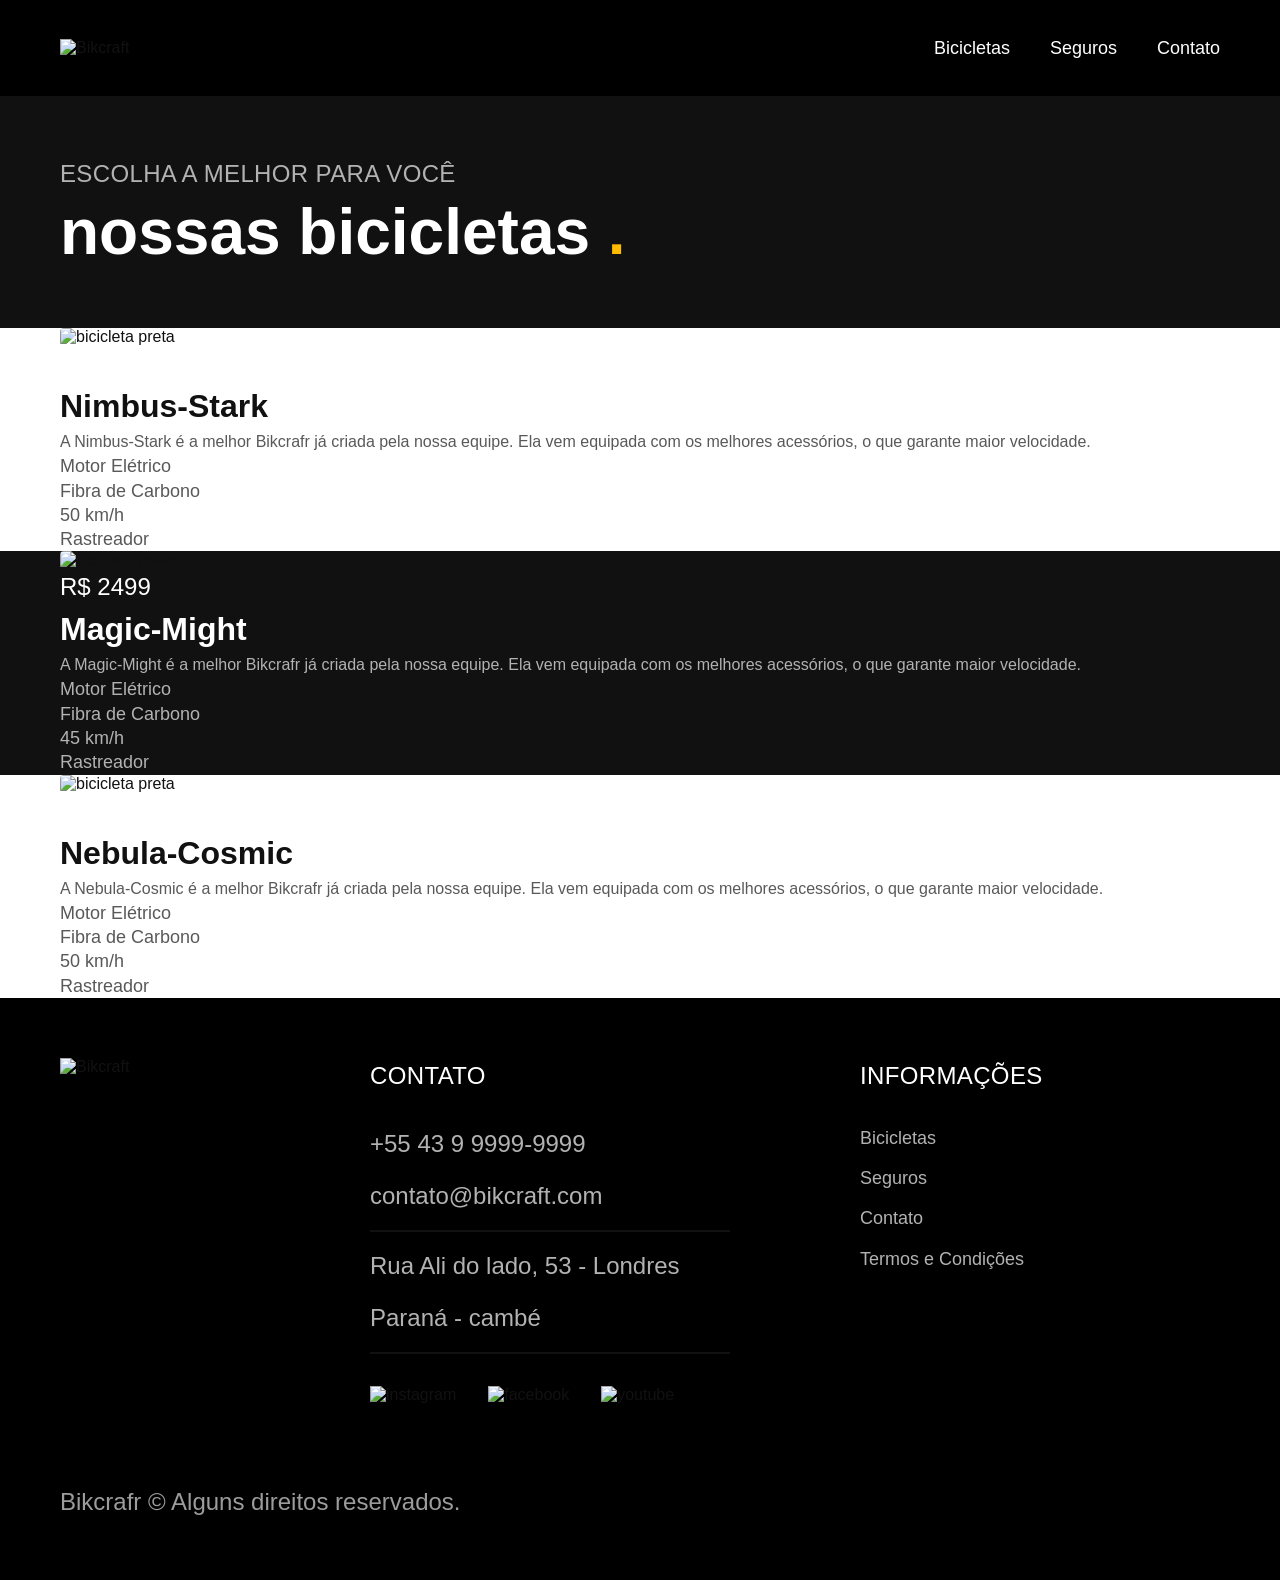
==== bicicletas.html @ 662bf0c3 "Inicio da pagina Bicicletas" ====
<!doctype html>
<html lang="pt-BR">
  <head>
    <meta charset="UTF-8" />
    <meta name="viewport" content="width=device-width, initial-scale=1.0" />
    <title>Bicicletas | Bikcraft</title>
    <meta name="description" content="Termos e Condições" />
    <link rel="stylesheet" href="./css/style.css" />

    <!-- <link rel="preconnect" href="https://fonts.googleapis.com">
    <link rel="preconnect" href="https://fonts.gstatic.com" crossorigin>
    <link href="https://fonts.googleapis.com/css2?family=Poppins:ital,wght@0,100;0,200;0,300;0,400;0,500;0,600;0,700;0,800;0,900;1,100;1,200;1,300;1,400;1,500;1,600;1,700;1,800;1,900&family=Roboto:ital,wght@0,100..900;1,100..900&display=swap" rel="stylesheet"> -->
  </head>
  <body id="bicicletas">
    <header class="header-bg">
      <div class="header container">
        <a href="./">
          <img src="./img/bikcraft.svg" alt="Bikcraft" />
        </a>
        <nav aria-label="primaria">
          <ul class="header-menu font-1-m cor-0">
            <li><a href="./bicicletas.html">Bicicletas</a></li>
            <li><a href="./seguros.html">Seguros</a></li>
            <li><a href="./contato.html">Contato</a></li>
          </ul>
        </nav>
      </div>
    </header>

    <main>
      <div class="titulo-bg">
        <div class="titulo container">
          <p class="font-2-l-b cor-5">Escolha a melhor para você</p>
          <h1 class="font-1-xxl cor-0">
            nossas bicicletas <span class="cor-p1">.</span>
          </h1>
        </div>
      </div>
      <div class="bicicletas-bg">
        <div class="bicicletas container">
          <div class="bicicletas-imagem">
            <img src="./img/bicicletas/nimbus.jpg" alt="bicicleta preta" />
            <span class="font-2-m cor-0">R$ 4999</span>
          </div>
          <div class="bicicletas-conteudo">
            <h2 class="font-1-xl">Nimbus-Stark</h2>
            <p class="font-2-s cor-8">
              A Nimbus-Stark é a melhor Bikcrafr já criada pela nossa equipe.
              Ela vem equipada com os melhores acessórios, o que garante maior
              velocidade.
            </p>
            <ul class="font-1-m cor-8">
              <li>
                <img src="./img/icones/eletrica.svg" alt="" /> Motor Elétrico
              </li>
              <li>
                <img src="./img/icones/carbono.svg" alt="" /> Fibra de Carbono
              </li>
              <li><img src="./img/icones/velocidade.svg" alt="" /> 50 km/h</li>
              <li>
                <img src="./img/icones/rastreador.svg" alt="" /> Rastreador
              </li>
            </ul>
          </div>
        </div>
      </div>

      <div class="bicicletas-bg">
        <div class="bicicletas container">
          <div class="bicicletas-imagem">
            <img src="./img/bicicletas/magic.jpg" alt="bicicleta preta" />
            <span class="font-2-m cor-0">R$ 2499</span>
          </div>
          <div class="bicicletas-conteudo">
            <h2 class="font-1-xl cor-0">Magic-Might</h2>
            <p class="font-2-s cor-5">
              A Magic-Might é a melhor Bikcrafr já criada pela nossa equipe.
              Ela vem equipada com os melhores acessórios, o que garante maior
              velocidade.
            </p>
            <ul class="font-1-m cor-5">
              <li>
                <img src="./img/icones/eletrica.svg" alt="" /> Motor Elétrico
              </li>
              <li>
                <img src="./img/icones/carbono.svg" alt="" /> Fibra de Carbono
              </li>
              <li><img src="./img/icones/velocidade.svg" alt="" /> 45 km/h</li>
              <li>
                <img src="./img/icones/rastreador.svg" alt="" /> Rastreador
              </li>
            </ul>
          </div>
        </div>
      </div>

      <div class="bicicletas-bg">
        <div class="bicicletas container">
          <div class="bicicletas-imagem">
            <img src="./img/bicicletas/nebula.jpg" alt="bicicleta preta" />
            <span class="font-2-m cor-0">R$ 3999</span>
          </div>
          <div class="bicicletas-conteudo">
            <h2 class="font-1-xl">Nebula-Cosmic</h2>
            <p class="font-2-s cor-8">
              A Nebula-Cosmic é a melhor Bikcrafr já criada pela nossa equipe.
              Ela vem equipada com os melhores acessórios, o que garante maior
              velocidade.
            </p>
            <ul class="font-1-m cor-8">
              <li>
                <img src="./img/icones/eletrica.svg" alt="" /> Motor Elétrico
              </li>
              <li>
                <img src="./img/icones/carbono.svg" alt="" /> Fibra de Carbono
              </li>
              <li><img src="./img/icones/velocidade.svg" alt="" /> 50 km/h</li>
              <li>
                <img src="./img/icones/rastreador.svg" alt="" /> Rastreador
              </li>
            </ul>
          </div>
        </div>
      </div>
    </main>

    <footer class="footer-bg">
      <div class="footer container">
        <img src="./img/bikcraft.svg" alt="Bikcraft" />
        <div class="footer-contato">
          <h3 class="font-2-l-b cor-0">Contato</h3>
          <ul class="font-2-m cor-5">
            <li><a href="tel:+5543999999999">+55 43 9 9999-9999</a></li>
            <li>
              <a href="mailto:contato@bikcraft.com">contato@bikcraft.com</a>
            </li>
            <li>Rua Ali do lado, 53 - Londres</li>
            <li>Paraná - cambé</li>
          </ul>
          <div class="footer-redes">
            <a href="./">
              <img src="./img/redes/instagram.svg" alt="instagram" />
            </a>

            <a href="./">
              <img src="./img/redes/facebook.svg" alt="facebook" />
            </a>

            <a href="./">
              <img src="./img/redes/youtube.svg" alt="youtube" />
            </a>
          </div>
        </div>
        <div class="footer-informacoes">
          <h3 class="font-2-l-b cor-0">informações</h3>
          <nav>
            <ul class="font-1-m cor-5">
              <li><a href="./bicicletas.html">Bicicletas</a></li>
              <li><a href="./seguros.html">Seguros</a></li>
              <li><a href="./contato.html">Contato</a></li>
              <li><a href="./termos.html">Termos e Condições</a></li>
            </ul>
          </nav>
        </div>
        <p class="footer-copy font-2-m cor-6">
          Bikcrafr © Alguns direitos reservados.
        </p>
      </div>
    </footer>
  </body>
</html>
---- css/style.css ----
@import "./global/global.css";
@import "./utilidades/tipografia.css";
@import "./utilidades/cores.css";

@import "./global/header.css";

/* Home */
@import "./home/introducao.css";
@import "./home/tecnologia.css";
@import "./home/parceiros.css";
@import "./home/depoimento.css";
/* Utilidades */
@import "./utilidades/componentes.css";

/*Bicicletas*/
@import "./bicicletas/bicicletas-listas.css";
@import "./bicicletas/bicicletas.css";

/*Seguros*/
@import "./seguros/seguros.css";


@import "./seguros/termos.css";


@import "./global/footer.css";
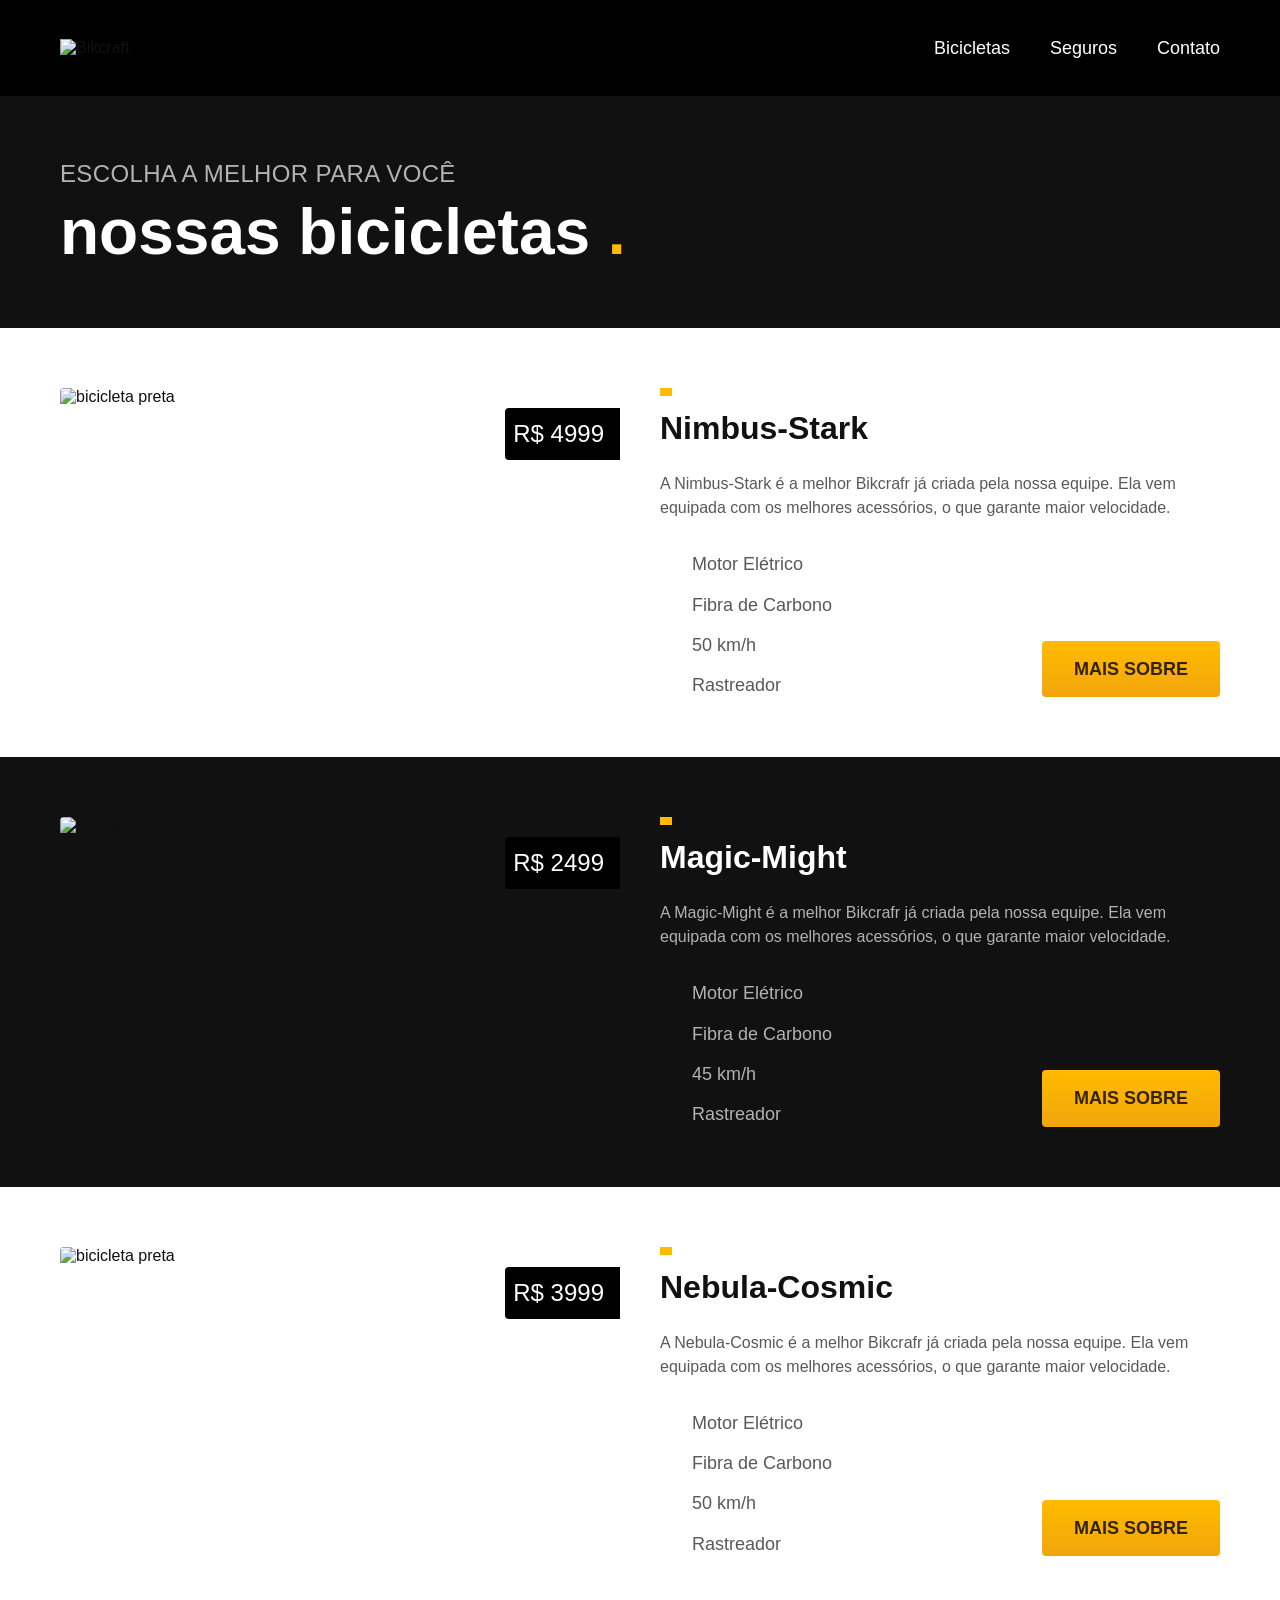
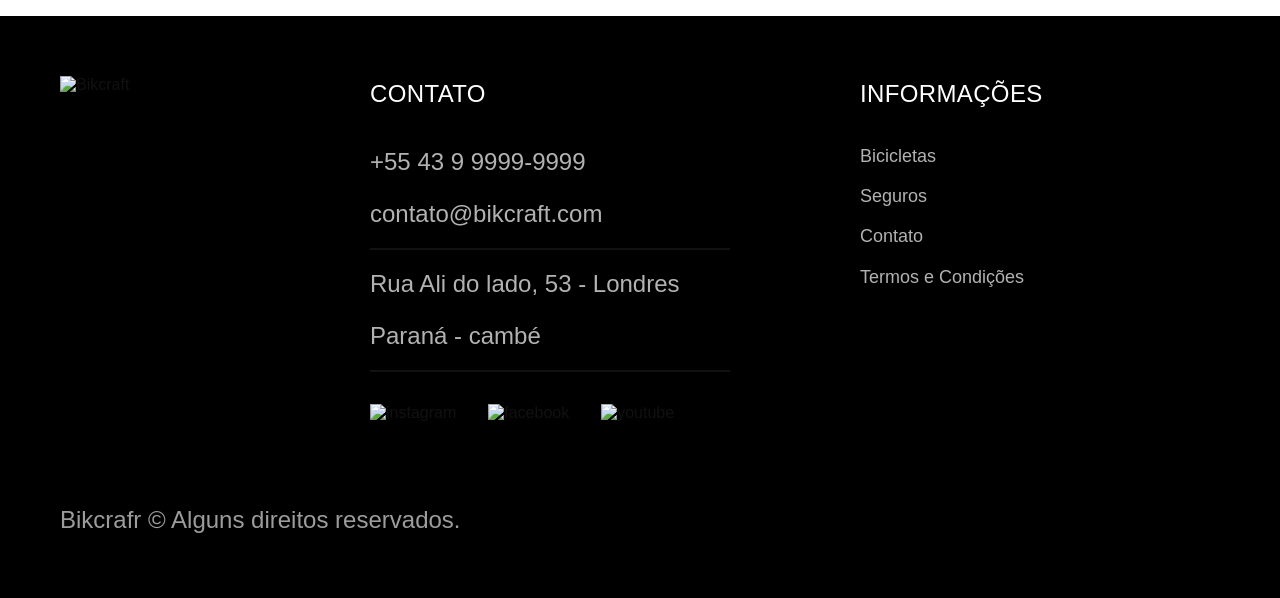
==== commit a14d010b: "Fim da Estilização das bicicletas" ====
--- a/bicicletas.html
+++ b/bicicletas.html
@@ -61,6 +61,7 @@
                 <img src="./img/icones/rastreador.svg" alt="" /> Rastreador
               </li>
             </ul>
+            <a class="botao seta" href="./bicicletas/nimbus.html">Mais Sobre</a>
           </div>
         </div>
       </div>
@@ -74,8 +75,8 @@
           <div class="bicicletas-conteudo">
             <h2 class="font-1-xl cor-0">Magic-Might</h2>
             <p class="font-2-s cor-5">
-              A Magic-Might é a melhor Bikcrafr já criada pela nossa equipe.
-              Ela vem equipada com os melhores acessórios, o que garante maior
+              A Magic-Might é a melhor Bikcrafr já criada pela nossa equipe. Ela
+              vem equipada com os melhores acessórios, o que garante maior
               velocidade.
             </p>
             <ul class="font-1-m cor-5">
@@ -90,6 +91,7 @@
                 <img src="./img/icones/rastreador.svg" alt="" /> Rastreador
               </li>
             </ul>
+            <a class="botao seta" href="./bicicletas/magic.html">Mais Sobre</a>
           </div>
         </div>
       </div>
@@ -119,6 +121,7 @@
                 <img src="./img/icones/rastreador.svg" alt="" /> Rastreador
               </li>
             </ul>
+            <a class="botao seta" href="./bicicletas/nebula.html">Mais Sobre</a>
           </div>
         </div>
       </div>
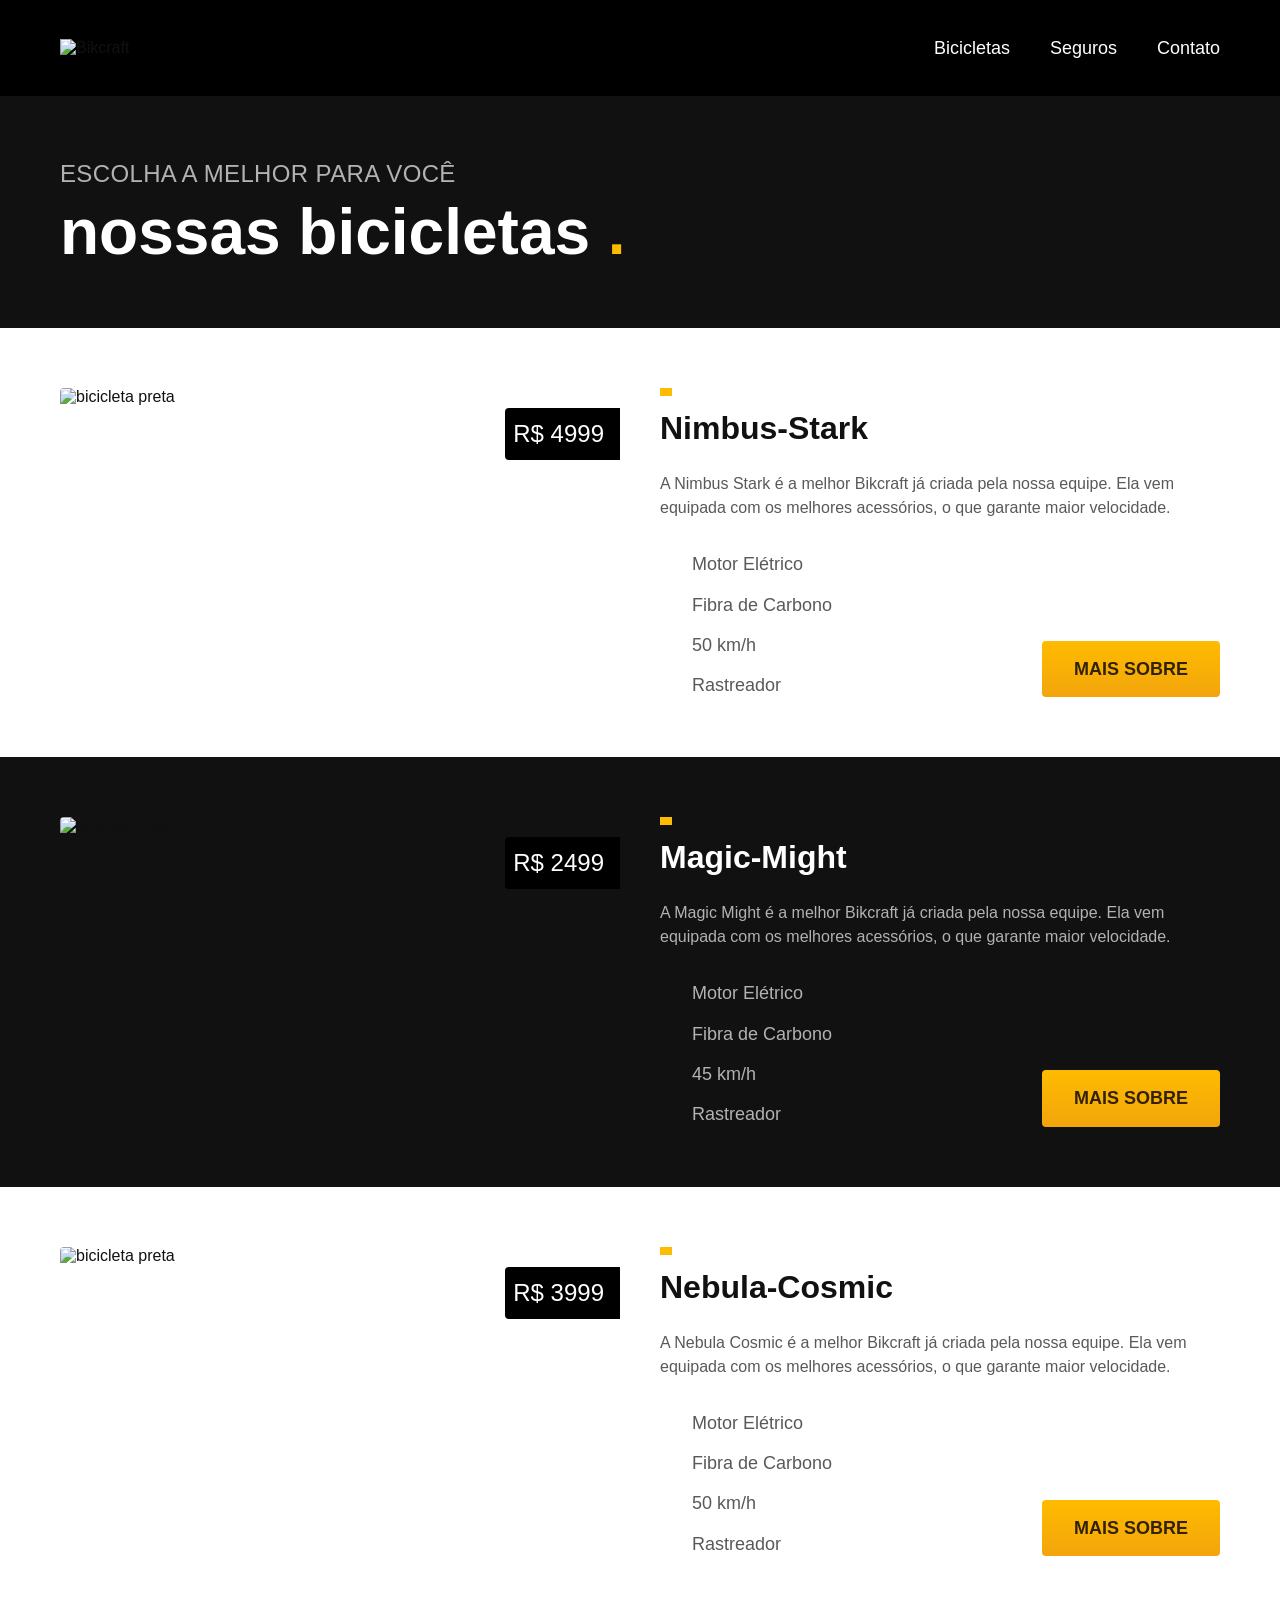
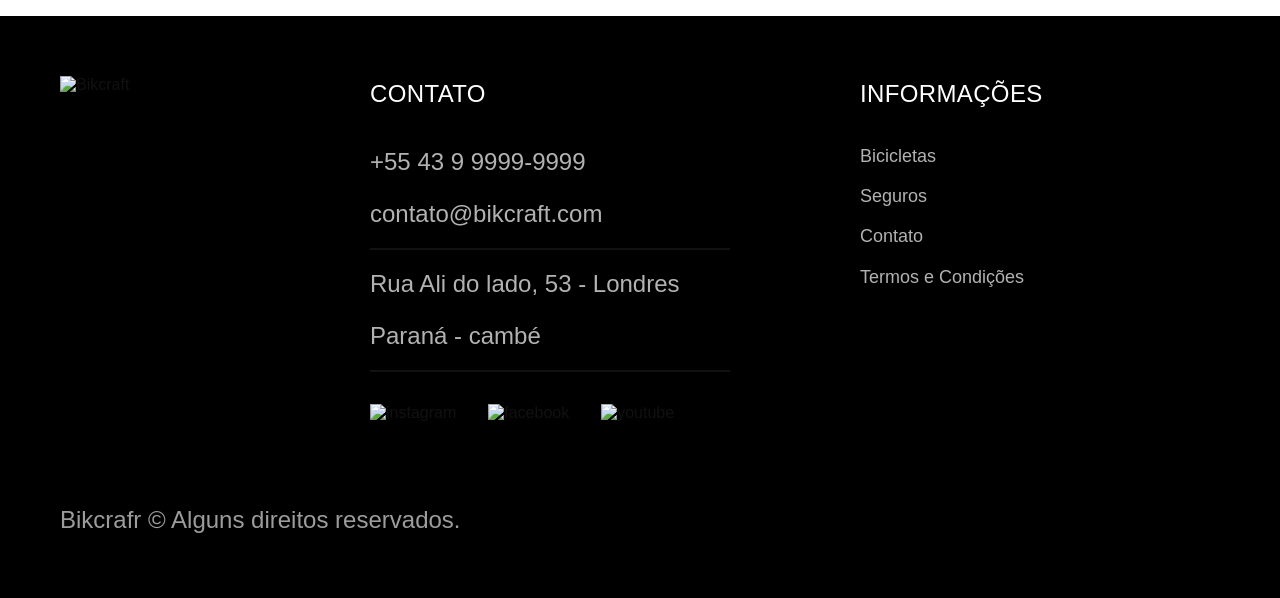
==== commit 5d50e6aa: "Inicio da implementação de responsividade em dispositivos móveis" ====
--- a/bicicletas.html
+++ b/bicicletas.html
@@ -45,7 +45,7 @@
           <div class="bicicletas-conteudo">
             <h2 class="font-1-xl">Nimbus-Stark</h2>
             <p class="font-2-s cor-8">
-              A Nimbus-Stark é a melhor Bikcrafr já criada pela nossa equipe.
+              A Nimbus Stark é a melhor Bikcraft já criada pela nossa equipe.
               Ela vem equipada com os melhores acessórios, o que garante maior
               velocidade.
             </p>
@@ -75,7 +75,7 @@
           <div class="bicicletas-conteudo">
             <h2 class="font-1-xl cor-0">Magic-Might</h2>
             <p class="font-2-s cor-5">
-              A Magic-Might é a melhor Bikcrafr já criada pela nossa equipe. Ela
+              A Magic Might é a melhor Bikcraft já criada pela nossa equipe. Ela
               vem equipada com os melhores acessórios, o que garante maior
               velocidade.
             </p>
@@ -105,7 +105,7 @@
           <div class="bicicletas-conteudo">
             <h2 class="font-1-xl">Nebula-Cosmic</h2>
             <p class="font-2-s cor-8">
-              A Nebula-Cosmic é a melhor Bikcrafr já criada pela nossa equipe.
+              A Nebula Cosmic é a melhor Bikcraft já criada pela nossa equipe.
               Ela vem equipada com os melhores acessórios, o que garante maior
               velocidade.
             </p>
